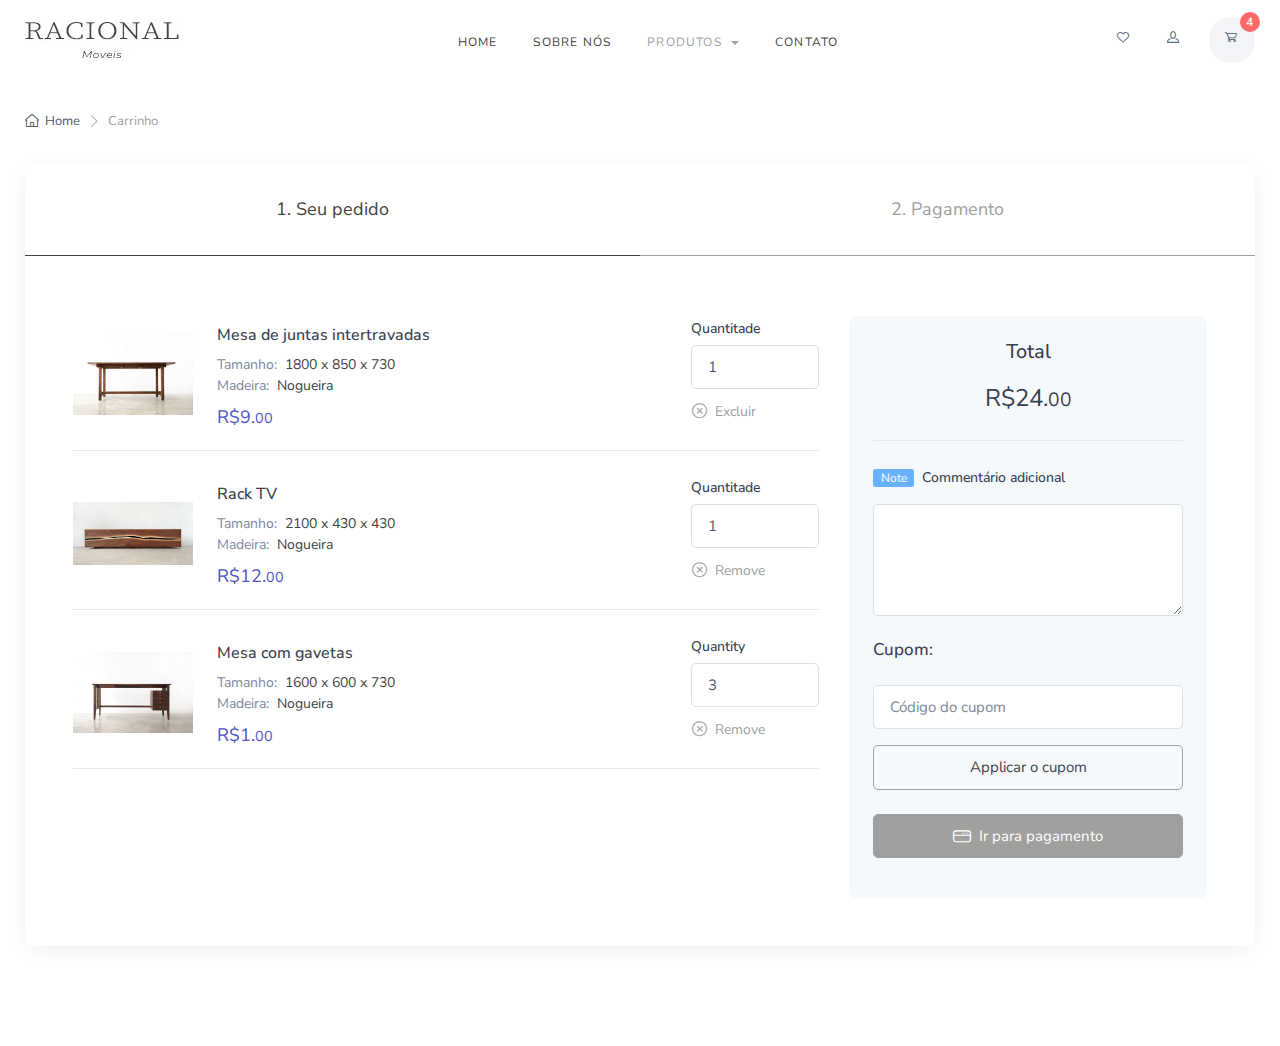
==== carinho.html @ 75df5daf "INIT" ====
<!DOCTYPE html>
<html lang="pt-br">

<head>
    <meta charset="UTF-8">
    <meta http-equiv="X-UA-Compatible" content="IE=edge">
    <meta name="viewport" content="width=device-width, initial-scale=1.0">
    <title>Racional moveis - Carinho de compra</title>
    <!-- Thema CSS -->
    <link rel="stylesheet" href="./CSS/theme/theme.css">
    <!-- Global CSS -->
    <link rel="stylesheet" href="./CSS/global.css">
    <!-- CSS Carinho -->
    <link rel="stylesheet" href="./CSS/carinho.css">
</head>

<body>
    <header class="navbar navbar-expand-lg navbar-light ">
        <div class="container">

            <!-- Brand -->
            <a class="navbar-brand d-none d-lg-block order-lg-1" href="./index.html">
                <img width="154" src="./IMG/logo154x36.jpg" alt="RACIONAL moveis" />
            </a>
            <a class="navbar-brand d-lg-none me-2" href="./index.html">
                <img width="74" src="./IMG/logo154x36.jpg" alt="RACIONAL moveis" />
            </a>

            <!-- Toolbar -->
            <div class="navbar-toolbar d-flex align-items-center order-lg-3">
                <button class="navbar-toggler" type="button" data-bs-toggle="collapse" data-bs-target="#navbarCollapse">
                    <span class="navbar-toggler-icon"></span>
                </button>
                <a class="navbar-tool" href="#">
                    <div class="navbar-tool-icon-box">
                        <i class="ci-heart"></i>
                    </div>
                </a>
                <a class="navbar-tool ms-1 me-n1" href="#">
                    <div class="navbar-tool-icon-box">
                        <i class="ci-user"></i>
                    </div>
                </a>
                <a class="navbar-tool ms-3" href="#">
                    <div class="navbar-tool-icon-box bg-secondary">
                        <span class="navbar-tool-label">4</span>
                        <i class="ci-cart"></i>
                    </div>
                </a>
            </div>

            <!-- Collapsible menu -->
            <div class="collapse navbar-collapse  order-lg-2" id="navbarCollapse">

                <ul class="navbar-nav mx-auto">
                    <li class="nav-item active"><a class="nav-link" href="./index.html">Home</a></li>
                    <li class="nav-item"><a class="nav-link" href="#">Sobre nós</a></li>
                    <li class="nav-item dropdown">
                        <a class="nav-link active dropdown-toggle" href="#" data-bs-toggle="dropdown" data-bs-auto-close="outside">
                            Produtos
                        </a>
                        <ul class="dropdown-menu ">
                            <li><a class="dropdown-item" href="./products.html#mesa">Mesa</a></li>
                            <li><a class="dropdown-item" href="./products.html#sentar">Sentar</a></li>
                            <li><a class="dropdown-item" href="./products.html#armario">Armário</a></li>
                            <li><a class="dropdown-item" href="./products.html#prateleira">Prateleira</a></li>
                        </ul>
                    </li>
                    <li class="nav-item">
                        <a class="nav-link" href="#" tabindex="-1" aria-disabled="true">Contato</a>
                    </li>
                </ul>
            </div>
        </div>
    </header>
    <main class="container">
        <nav aria-label="breadcrumb">
            <ol class="breadcrumb flex-lg-nowrap justify-content-start justify-content-lg-start">
                <li class="breadcrumb-item"><a class="text-nowrap" href="index.html"><i class="ci-home"></i>Home</a></li>
                <li class="breadcrumb-item text-nowrap active" aria-current="page">Carrinho</li>
            </ol>
        </nav>
        <div id="Carinho">
            <div class="flex-container carinhoNav">
                <div class="carinhoNav-titulo">
                    <a class="carinhoNav-link ativo" href="#">1. Seu pedido</a>
                </div>
                <div class="carinhoNav-titulo">
                    <a class="carinhoNav-link" href="./pagamento.html">2. Pagamento</a>
                </div>
            </div>
            <div class="px-3 px-sm-4 px-xl-5 pt-1 pb-4 pb-sm-5">
                <div class="row">
                    <!-- Items in cart-->
                    <div class="col-lg-8 col-md-7 pt-sm-2">
                        <!-- Item-->
                        <div class="d-sm-flex justify-content-between align-items-center mt-3 mb-4 pb-3 border-bottom">
                            <div class="d-block d-sm-flex align-items-center text-center text-sm-start">
                                <a class="d-inline-block flex-shrink-0 mx-auto me-sm-4" href="#"><img src="./IMG/products/interlocking-joint-table.jpg" width="120" alt="Pizza"></a>
                                <div class="pt-2">
                                    <h3 class="product-title fs-base mb-2"><a href="#">Mesa de juntas intertravadas</a></h3>
                                    <div class="fs-sm"><span class="text-muted me-2">Tamanho:</span>1800 x 850 x 730</div>
                                    <div class="fs-sm"><span class="text-muted me-2">Madeira:</span>Nogueira</div>
                                    <div class="fs-lg text-accent pt-2">R$9.<small>00</small></div>
                                </div>
                            </div>
                            <div class="pt-2 pt-sm-0 ps-sm-3 mx-auto mx-sm-0 text-center text-sm-start" style="max-width: 9rem;">
                                <label class="form-label" for="quantity1">Quantitade</label>
                                <input class="form-control" type="number" id="quantity1" value="1" min="1">
                                <button class="btn btn-link px-0 text-danger" type="button"><i class="ci-close-circle me-2 butaoExcluir"></i><span class="fs-sm butaoExcluir">Excluir</span></button>
                            </div>
                        </div>
                        <!-- Item-->
                        <div class="d-sm-flex justify-content-between align-items-center mb-4 pb-3 border-bottom">
                            <div class="d-block d-sm-flex align-items-center text-center text-sm-start">
                                <a class="d-inline-block flex-shrink-0 mx-auto me-sm-4" href="#"><img src="./IMG/products/liveEdge-walnut-TV-stand.jpg" width="120" alt="Burger"></a>
                                <div class="pt-2">
                                    <h3 class="product-title fs-base mb-2"><a href="#">Rack TV</a></h3>
                                    <div class="fs-sm"><span class="text-muted me-2">Tamanho:</span>2100 x 430 x 430</div>
                                    <div class="fs-sm"><span class="text-muted me-2">Madeira:</span>Nogueira</div>
                                    <div class="fs-lg text-accent pt-2">R$12.<small>00</small></div>
                                </div>
                            </div>
                            <div class="pt-2 pt-sm-0 ps-sm-3 mx-auto mx-sm-0 text-center text-sm-start" style="max-width: 9rem;">
                                <label class="form-label" for="quantity2">Quantitade</label>
                                <input class="form-control" type="number" id="quantity2" value="1" min="1">
                                <button class="btn btn-link px-0 text-danger" type="button"><i class="ci-close-circle me-2 butaoExcluir"></i><span class="fs-sm butaoExcluir">Remove</span></button>
                            </div>
                        </div>
                        <!-- Item-->
                        <div class="d-sm-flex justify-content-between align-items-center mb-4 pb-3 border-bottom">
                            <div class="d-block d-sm-flex align-items-center text-center text-sm-start">
                                <a class="d-inline-block flex-shrink-0 mx-auto me-sm-4" href="#"><img src="./IMG/products/walnut-table-with-drawers.jpg" width="120" alt="Drink"></a>
                                <div class="pt-2">
                                    <h3 class="product-title fs-base mb-2"><a href="#">Mesa com gavetas</a></h3>
                                    <div class="fs-sm"><span class="text-muted me-2">Tamanho:</span>1600 x 600 x 730</div>
                                    <div class="fs-sm"><span class="text-muted me-2">Madeira:</span>Nogueira</div>
                                    <div class="fs-lg text-accent pt-2">R$1.<small>00</small></div>
                                </div>
                            </div>
                            <div class="pt-2 pt-sm-0 ps-sm-3 mx-auto mx-sm-0 text-center text-sm-start" style="max-width: 9rem;">
                                <label class="form-label" for="quantity3">Quantity</label>
                                <input class="form-control" type="number" id="quantity3" value="3" min="1">
                                <button class="btn btn-link px-0 text-danger" type="button"><i class="ci-close-circle me-2 butaoExcluir"></i><span class="fs-sm butaoExcluir">Remove</span></button>
                            </div>
                        </div>
                    </div>
                    <!-- Sidebar-->
                    <div class="col-lg-4 col-md-5 pt-3 pt-sm-4">
                        <div class="rounded-3 bg-secondary px-3 px-sm-4 py-4">
                            <div class="text-center mb-4 pb-3 border-bottom">
                                <h3 class="h5 mb-3 pb-1">Total</h3>
                                <h4 class="fw-normal">R$24.<small>00</small></h4>
                            </div>
                            <div class="mb-4">
                                <label class="form-label mb-3" for="order-comments"><span class="badge bg-info fs-xs me-2">Note</span>Commentário adicional</label>
                                <textarea class="form-control" rows="4" id="order-comments"></textarea>
                            </div>
                            <h3 class="h6 mb-4">Cupom:</h3>
                            <form class="needs-validation" method="post" novalidate>
                                <div class="mb-3">
                                    <input class="form-control" type="text" placeholder="Código do cupom" required>
                                    <div class="invalid-feedback">Adicióna um código de cupom</div>
                                </div>
                                <button class="btn button-outline-primary d-block w-100" type="submit">Applicar o cupom</button>
                            </form><a class="btn button-primary btn-shadow d-block w-100 mt-4 mb-3" href="./pagamento.html"><i class="ci-card fs-lg me-2"></i>Ir para pagamento</a>
                        </div>
                    </div>
                </div>
            </div>
        </div>
    </main>
    <footer></footer>

</body>
<!-- Bootstrap JS Bundle -->
<script src="https://cdn.jsdelivr.net/npm/bootstrap@5.1.3/dist/js/bootstrap.bundle.min.js" integrity="sha384-ka7Sk0Gln4gmtz2MlQnikT1wXgYsOg+OMhuP+IlRH9sENBO0LRn5q+8nbTov4+1p" crossorigin="anonymous"></script>
<!-- Theme -->
<script src="./JS/theme/theme.js"></script>
<!-- Main JS script -->
<script src="./JS/main.js"></script>

</html>
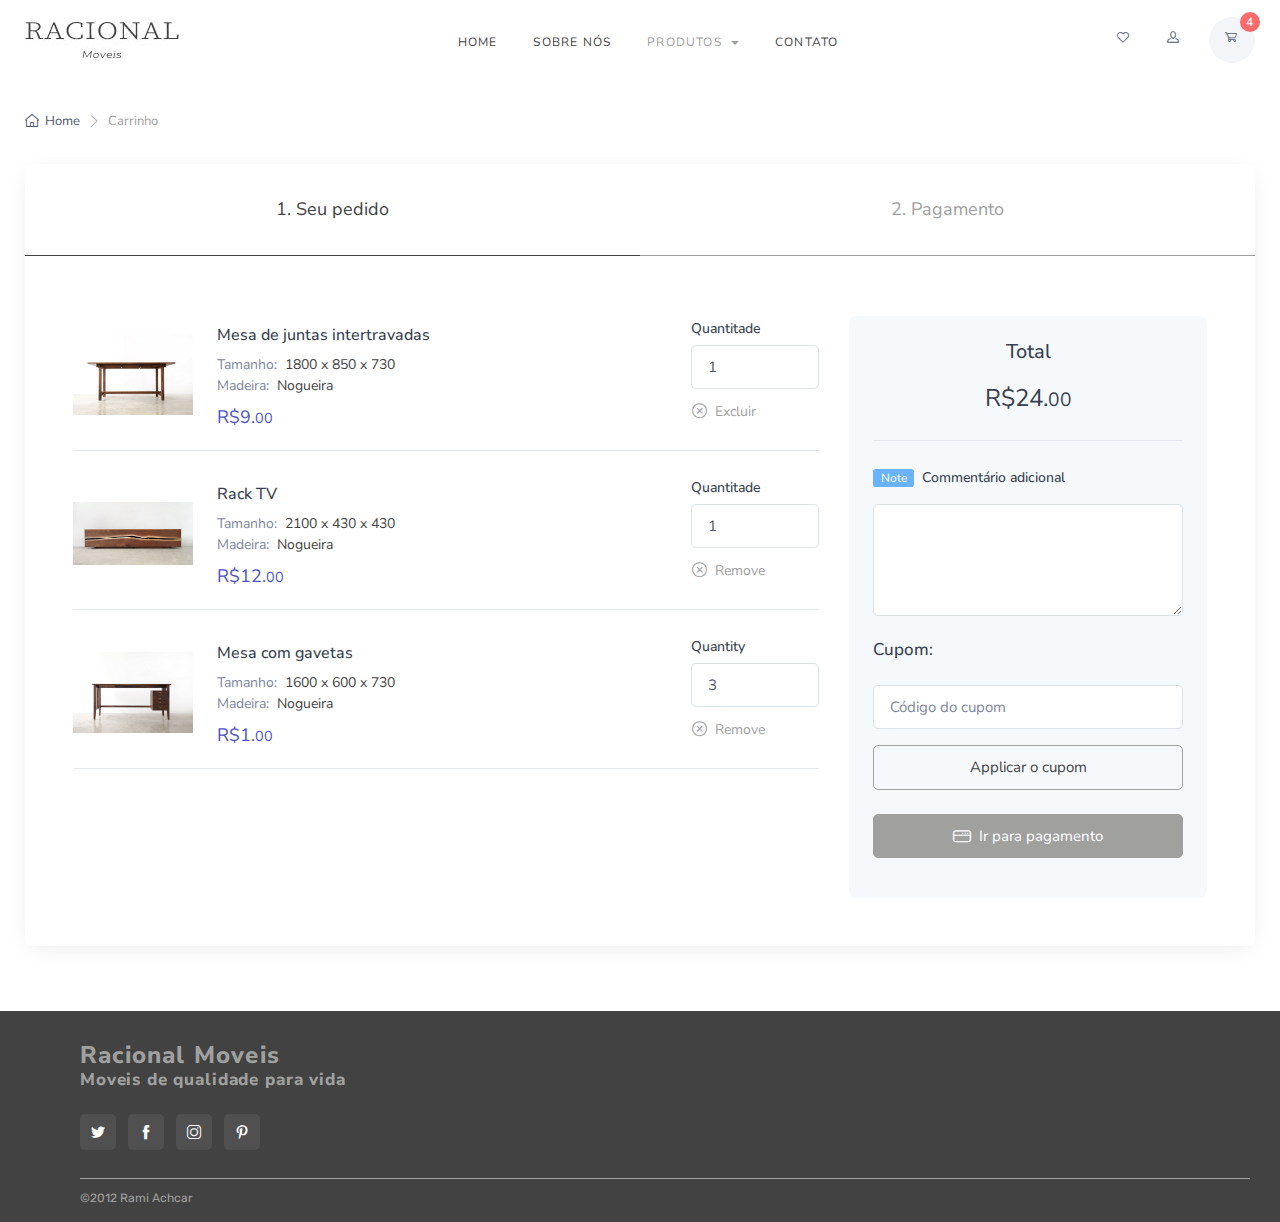
==== commit 7d18e268: "added Contato e footer" ====
--- a/carinho.html
+++ b/carinho.html
@@ -170,7 +170,24 @@
             </div>
         </div>
     </main>
-    <footer></footer>
+    <footer>
+
+        <div>
+            <h4>Racional Moveis</h4>
+            <h6>Moveis de qualidade para vida</h6>
+            <div class="widget mt-4 text-md-nowrap text-center text-md-start">
+                <a class="btn-social bs-light bs-twitter me-2 mb-2" href="#"><i class="ci-twitter"></i></a>
+                <a class="btn-social bs-light bs-facebook me-2 mb-2" href="#"><i class="ci-facebook"></i></a>
+                <a class="btn-social bs-light bs-instagram me-2 mb-2" href="#"><i class="ci-instagram"></i></a>
+                <a class="btn-social bs-light bs-pinterest me-2 mb-2" href="#"><i class="ci-pinterest"></i></a>
+            </div>
+        </div>
+        <div class="footer-baixo">
+            <hr>
+            <p>©2012 Rami Achcar </p>
+        </div>
+
+    </footer>
 
 </body>
 <!-- Bootstrap JS Bundle -->
--- a/CSS/global.css
+++ b/CSS/global.css
@@ -34,8 +34,16 @@
     align-items: center !important;
 }
 
+.align-items-end {
+    align-items: flex-end !important;
+}
+
 .justify-content-start {
     justify-content: flex-start !important;
+}
+
+.justify-content-end {
+    justify-content: end !important;
 }
 
 .justify-content-center {
@@ -48,6 +56,17 @@
 
 .justify-content-evenly {
     justify-content: space-evenly !important;
+}
+
+
+/* Sections */
+
+.section-titulo {
+    padding: 15px;
+    text-align: center;
+    font-weight: 600;
+    text-transform: uppercase;
+    letter-spacing: 0.15em;
 }
 
 
@@ -131,4 +150,35 @@
 }
 
 
-/* Footer */+/* Footer */
+
+footer {
+    margin-top: 25px;
+    padding-bottom: 15px;
+    background-color: var(--primaryColor);
+    padding-left: 80px;
+}
+
+footer h4,
+footer h6 {
+    font-family: var(--mainFontFamily);
+    font-weight: 800;
+    letter-spacing: 0.05em;
+    color: var(--secondaryColor);
+    margin: 0;
+}
+
+.footer-baixo {
+    margin-top: 20px;
+    color: var(--secondaryColor);
+    font-size: 12px;
+}
+
+.footer-baixo hr {
+    color: var(--secondaryColor);
+    margin-bottom: 10px;
+}
+
+.footer-baixo p {
+    margin-bottom: 0;
+}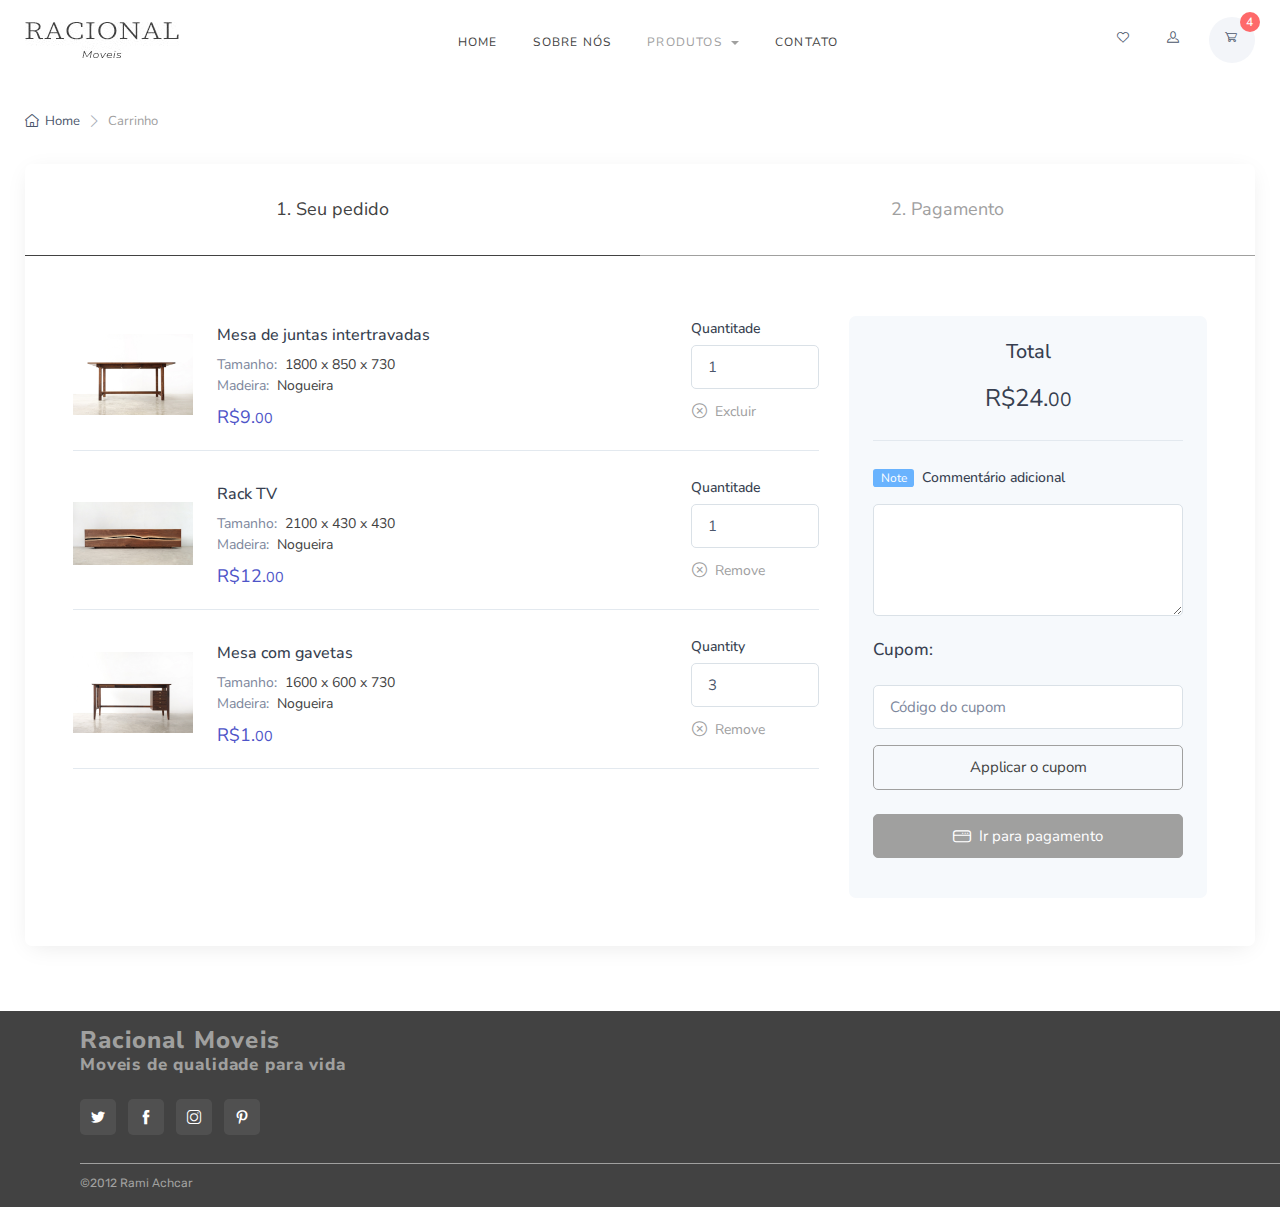
==== commit ce3ec00e: "Added responsabilidade index.html" ====
--- a/carinho.html
+++ b/carinho.html
@@ -23,7 +23,7 @@
                 <img width="154" src="./IMG/logo154x36.jpg" alt="RACIONAL moveis" />
             </a>
             <a class="navbar-brand d-lg-none me-2" href="./index.html">
-                <img width="74" src="./IMG/logo154x36.jpg" alt="RACIONAL moveis" />
+                <img width="110" src="./IMG/logo154x36.jpg" alt="RACIONAL moveis" />
             </a>
 
             <!-- Toolbar -->
@@ -56,7 +56,7 @@
                     <li class="nav-item active"><a class="nav-link" href="./index.html">Home</a></li>
                     <li class="nav-item"><a class="nav-link" href="#">Sobre nós</a></li>
                     <li class="nav-item dropdown">
-                        <a class="nav-link active dropdown-toggle" href="#" data-bs-toggle="dropdown" data-bs-auto-close="outside">
+                        <a class="nav-link active dropdown-toggle" href="./index.html#sobreNos" data-bs-toggle="dropdown" data-bs-auto-close="outside">
                             Produtos
                         </a>
                         <ul class="dropdown-menu ">
@@ -67,7 +67,7 @@
                         </ul>
                     </li>
                     <li class="nav-item">
-                        <a class="nav-link" href="#" tabindex="-1" aria-disabled="true">Contato</a>
+                        <a class="nav-link" href="./index.html#contato" tabindex="-1" aria-disabled="true">Contato</a>
                     </li>
                 </ul>
             </div>
--- a/CSS/global.css
+++ b/CSS/global.css
@@ -154,9 +154,7 @@
 
 footer {
     margin-top: 25px;
-    padding-bottom: 15px;
     background-color: var(--primaryColor);
-    padding-left: 80px;
 }
 
 footer h4,
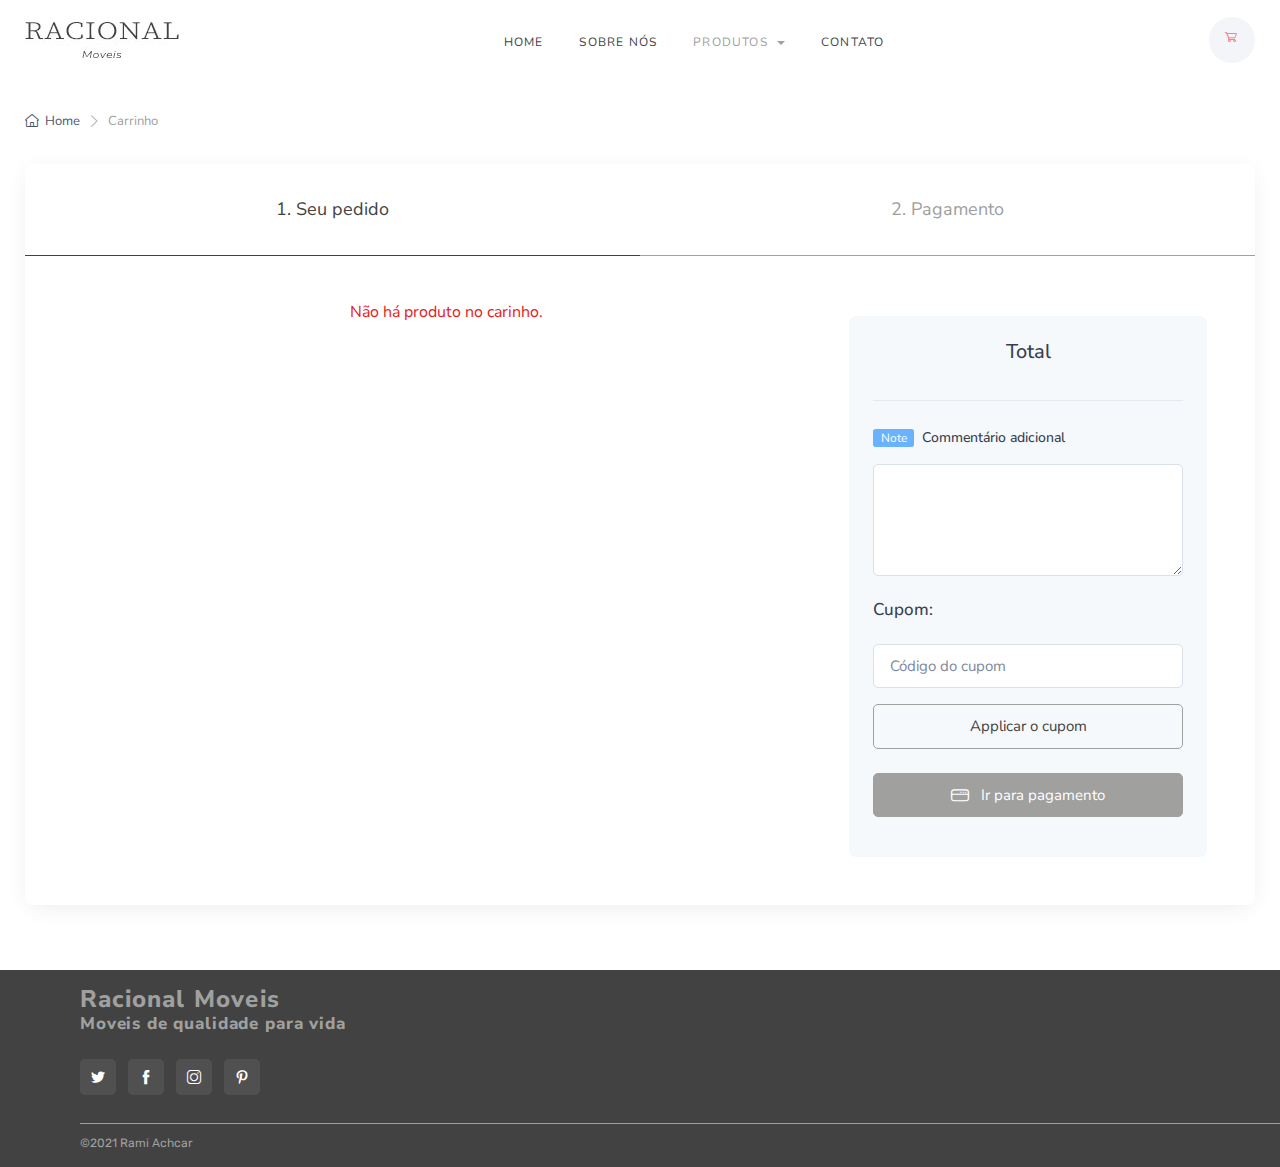
==== commit 285cea88: "finalizacao" ====
--- a/carinho.html
+++ b/carinho.html
@@ -31,20 +31,10 @@
                 <button class="navbar-toggler" type="button" data-bs-toggle="collapse" data-bs-target="#navbarCollapse">
                     <span class="navbar-toggler-icon"></span>
                 </button>
-                <a class="navbar-tool" href="#">
-                    <div class="navbar-tool-icon-box">
-                        <i class="ci-heart"></i>
-                    </div>
-                </a>
-                <a class="navbar-tool ms-1 me-n1" href="#">
-                    <div class="navbar-tool-icon-box">
-                        <i class="ci-user"></i>
-                    </div>
-                </a>
                 <a class="navbar-tool ms-3" href="#">
                     <div class="navbar-tool-icon-box bg-secondary">
-                        <span class="navbar-tool-label">4</span>
-                        <i class="ci-cart"></i>
+                        <span id="Badge" class="navbar-tool-label"></span>
+                        <a href="./carinho.html"><i class="ci-cart"></i></a>
                     </div>
                 </a>
             </div>
@@ -86,84 +76,37 @@
                     <a class="carinhoNav-link ativo" href="#">1. Seu pedido</a>
                 </div>
                 <div class="carinhoNav-titulo">
-                    <a class="carinhoNav-link" href="./pagamento.html">2. Pagamento</a>
+                    <a id="paraPagamento" class="carinhoNav-link" onclick="irParaPagamento();" href="./pagamento.html">2. Pagamento</a>
                 </div>
             </div>
             <div class="px-3 px-sm-4 px-xl-5 pt-1 pb-4 pb-sm-5">
                 <div class="row">
                     <!-- Items in cart-->
-                    <div class="col-lg-8 col-md-7 pt-sm-2">
-                        <!-- Item-->
-                        <div class="d-sm-flex justify-content-between align-items-center mt-3 mb-4 pb-3 border-bottom">
-                            <div class="d-block d-sm-flex align-items-center text-center text-sm-start">
-                                <a class="d-inline-block flex-shrink-0 mx-auto me-sm-4" href="#"><img src="./IMG/products/interlocking-joint-table.jpg" width="120" alt="Pizza"></a>
-                                <div class="pt-2">
-                                    <h3 class="product-title fs-base mb-2"><a href="#">Mesa de juntas intertravadas</a></h3>
-                                    <div class="fs-sm"><span class="text-muted me-2">Tamanho:</span>1800 x 850 x 730</div>
-                                    <div class="fs-sm"><span class="text-muted me-2">Madeira:</span>Nogueira</div>
-                                    <div class="fs-lg text-accent pt-2">R$9.<small>00</small></div>
-                                </div>
-                            </div>
-                            <div class="pt-2 pt-sm-0 ps-sm-3 mx-auto mx-sm-0 text-center text-sm-start" style="max-width: 9rem;">
-                                <label class="form-label" for="quantity1">Quantitade</label>
-                                <input class="form-control" type="number" id="quantity1" value="1" min="1">
-                                <button class="btn btn-link px-0 text-danger" type="button"><i class="ci-close-circle me-2 butaoExcluir"></i><span class="fs-sm butaoExcluir">Excluir</span></button>
-                            </div>
-                        </div>
-                        <!-- Item-->
-                        <div class="d-sm-flex justify-content-between align-items-center mb-4 pb-3 border-bottom">
-                            <div class="d-block d-sm-flex align-items-center text-center text-sm-start">
-                                <a class="d-inline-block flex-shrink-0 mx-auto me-sm-4" href="#"><img src="./IMG/products/liveEdge-walnut-TV-stand.jpg" width="120" alt="Burger"></a>
-                                <div class="pt-2">
-                                    <h3 class="product-title fs-base mb-2"><a href="#">Rack TV</a></h3>
-                                    <div class="fs-sm"><span class="text-muted me-2">Tamanho:</span>2100 x 430 x 430</div>
-                                    <div class="fs-sm"><span class="text-muted me-2">Madeira:</span>Nogueira</div>
-                                    <div class="fs-lg text-accent pt-2">R$12.<small>00</small></div>
-                                </div>
-                            </div>
-                            <div class="pt-2 pt-sm-0 ps-sm-3 mx-auto mx-sm-0 text-center text-sm-start" style="max-width: 9rem;">
-                                <label class="form-label" for="quantity2">Quantitade</label>
-                                <input class="form-control" type="number" id="quantity2" value="1" min="1">
-                                <button class="btn btn-link px-0 text-danger" type="button"><i class="ci-close-circle me-2 butaoExcluir"></i><span class="fs-sm butaoExcluir">Remove</span></button>
-                            </div>
-                        </div>
-                        <!-- Item-->
-                        <div class="d-sm-flex justify-content-between align-items-center mb-4 pb-3 border-bottom">
-                            <div class="d-block d-sm-flex align-items-center text-center text-sm-start">
-                                <a class="d-inline-block flex-shrink-0 mx-auto me-sm-4" href="#"><img src="./IMG/products/walnut-table-with-drawers.jpg" width="120" alt="Drink"></a>
-                                <div class="pt-2">
-                                    <h3 class="product-title fs-base mb-2"><a href="#">Mesa com gavetas</a></h3>
-                                    <div class="fs-sm"><span class="text-muted me-2">Tamanho:</span>1600 x 600 x 730</div>
-                                    <div class="fs-sm"><span class="text-muted me-2">Madeira:</span>Nogueira</div>
-                                    <div class="fs-lg text-accent pt-2">R$1.<small>00</small></div>
-                                </div>
-                            </div>
-                            <div class="pt-2 pt-sm-0 ps-sm-3 mx-auto mx-sm-0 text-center text-sm-start" style="max-width: 9rem;">
-                                <label class="form-label" for="quantity3">Quantity</label>
-                                <input class="form-control" type="number" id="quantity3" value="3" min="1">
-                                <button class="btn btn-link px-0 text-danger" type="button"><i class="ci-close-circle me-2 butaoExcluir"></i><span class="fs-sm butaoExcluir">Remove</span></button>
-                            </div>
-                        </div>
+                    <div id="item" class="col-lg-8 col-md-7 pt-sm-2">
+
                     </div>
                     <!-- Sidebar-->
                     <div class="col-lg-4 col-md-5 pt-3 pt-sm-4">
                         <div class="rounded-3 bg-secondary px-3 px-sm-4 py-4">
                             <div class="text-center mb-4 pb-3 border-bottom">
                                 <h3 class="h5 mb-3 pb-1">Total</h3>
-                                <h4 class="fw-normal">R$24.<small>00</small></h4>
+                                <h4 id="Total" class="fw-normal"></h4>
                             </div>
                             <div class="mb-4">
                                 <label class="form-label mb-3" for="order-comments"><span class="badge bg-info fs-xs me-2">Note</span>Commentário adicional</label>
-                                <textarea class="form-control" rows="4" id="order-comments"></textarea>
+                                <textarea id="Comentario" class="form-control" rows="4" id="order-comments"></textarea>
                             </div>
                             <h3 class="h6 mb-4">Cupom:</h3>
                             <form class="needs-validation" method="post" novalidate>
                                 <div class="mb-3">
-                                    <input class="form-control" type="text" placeholder="Código do cupom" required>
-                                    <div class="invalid-feedback">Adicióna um código de cupom</div>
+                                    <input id="Cupom" class="form-control" placeholder="Código do cupom" required>
+                                    <div id="invalid" style="color: red;"></div>
                                 </div>
-                                <button class="btn button-outline-primary d-block w-100" type="submit">Applicar o cupom</button>
-                            </form><a class="btn button-primary btn-shadow d-block w-100 mt-4 mb-3" href="./pagamento.html"><i class="ci-card fs-lg me-2"></i>Ir para pagamento</a>
+                                <button class="btn button-outline-primary d-block w-100" type="button" onclick="aplicarCupom()">Applicar o cupom</button>
+                            </form>
+                            <a id="paraPagamento2" class="btn button-primary btn-shadow d-block w-100 mt-4 mb-3" onclick="irParaPagamento();" href="./pagamento.html">
+                                <i class="ci-card fs-lg me-2"></i> Ir para pagamento
+                            </a>
                         </div>
                     </div>
                 </div>
@@ -184,7 +127,7 @@
         </div>
         <div class="footer-baixo">
             <hr>
-            <p>©2012 Rami Achcar </p>
+            <p>©2021 Rami Achcar </p>
         </div>
 
     </footer>
@@ -192,9 +135,13 @@
 </body>
 <!-- Bootstrap JS Bundle -->
 <script src="https://cdn.jsdelivr.net/npm/bootstrap@5.1.3/dist/js/bootstrap.bundle.min.js" integrity="sha384-ka7Sk0Gln4gmtz2MlQnikT1wXgYsOg+OMhuP+IlRH9sENBO0LRn5q+8nbTov4+1p" crossorigin="anonymous"></script>
+<!-- SmoothScroll Carossel -->
+<script src="./JS/theme/smooth-scroll.js"></script>
 <!-- Theme -->
 <script src="./JS/theme/theme.js"></script>
 <!-- Main JS script -->
-<script src="./JS/main.js"></script>
+<script src="./JS/Model/productsClass.js"></script>
+<script src="./JS/View/carrinho.js"></script>
+<script src="./JS/View/navbar.js"></script>
 
 </html>--- a/CSS/global.css
+++ b/CSS/global.css
@@ -136,6 +136,12 @@
     display: inline-block !important;
 }
 
+#Badge {
+    background-color: transparent;
+    padding-top: 1px;
+    padding-left: 2px;
+}
+
 
 /* BreadCrumb */
 
